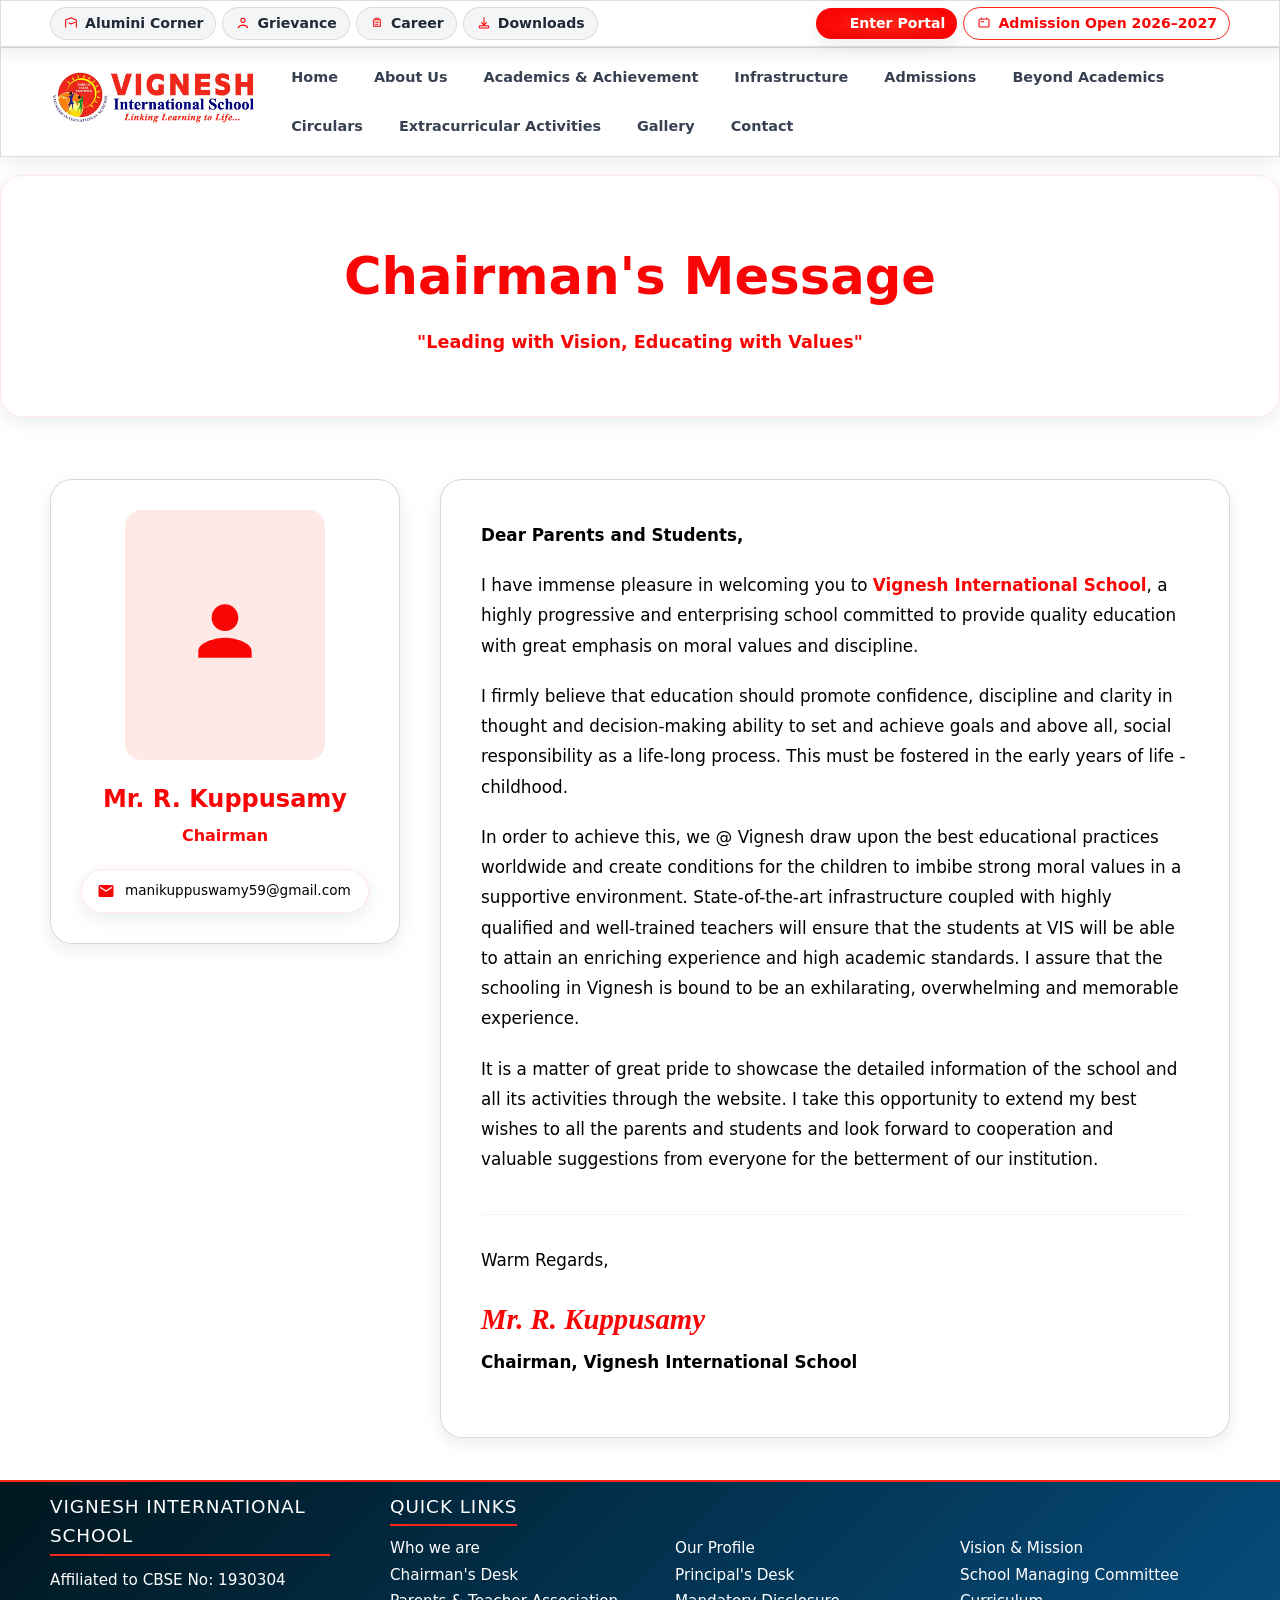
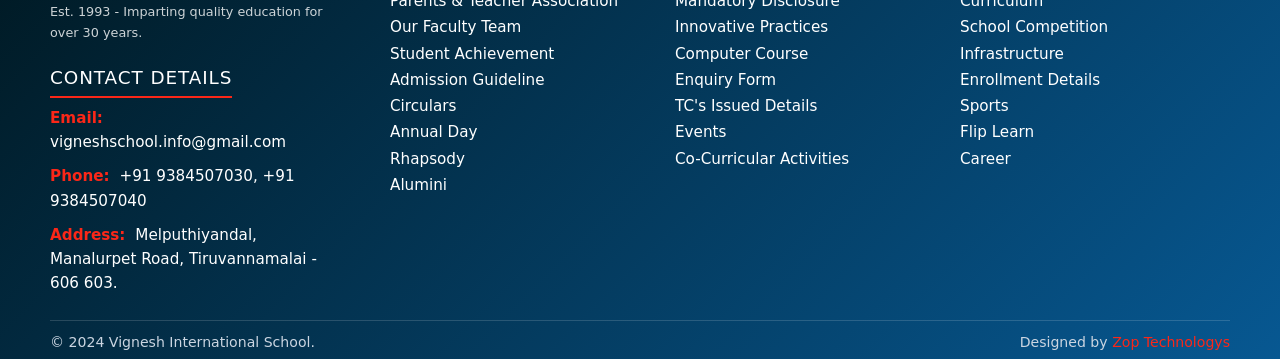
==== html/chairman-message.html @ dd352874 "Initial Commit of Vignesh International School without only texts" ====
<!DOCTYPE html>
<html lang="en">

<head>
    <meta charset="UTF-8" />
    <title>Chairman's Message | Vignesh International School</title>
    <meta name="viewport" content="width=device-width, initial-scale=1" />
    <link rel="stylesheet" href="../css/style.css" />
    <link rel="stylesheet" href="../css/chairman-message.css" />
</head>

<body>

    <!-- Top neon strip -->
    <div class="top-bar glass blur">
        <div class="container top-bar-inner">
            <div class="top-bar-left">
                <span class="pill pill-ghost">
                    <span class="pill-icon">
                        <svg viewBox="0 0 24 24" aria-hidden="true">
                            <path d="M4 18.5V7.5L12 4l8 3.5v11" />
                            <path d="M9 12l3 1.5L18 11" />
                        </svg>
                    </span>
                    <span class="pill-label">Alumini Corner</span>
                </span>
                <span class="pill pill-ghost">
                    <span class="pill-icon">
                        <svg viewBox="0 0 24 24" aria-hidden="true">
                            <circle cx="12" cy="8" r="3.2" />
                            <path d="M5 19c1.3-2.4 3.6-3.8 7-3.8s5.7 1.4 7 3.8" />
                        </svg>
                    </span>
                    <span class="pill-label">Grievance</span>
                </span>
                <span class="pill pill-ghost">
                    <span class="pill-icon">
                        <svg viewBox="0 0 24 24" aria-hidden="true">
                            <path d="M7 7h10v10H7z" />
                            <path d="M9 5h6" />
                            <path d="M10 11h4" />
                            <path d="M10 14h3" />
                        </svg>
                    </span>
                    <span class="pill-label">Career</span>
                </span>
                <span class="pill pill-ghost">
                    <span class="pill-icon">
                        <svg viewBox="0 0 24 24" aria-hidden="true">
                            <path d="M12 4v11" />
                            <path d="M8.5 11.5 12 15l3.5-3.5" />
                            <rect x="5" y="16" width="14" height="3.5" rx="1" />
                        </svg>
                    </span>
                    <span class="pill-label">Downloads</span>
                </span>
            </div>
            <div class="top-bar-right">
                <a href="#portal" class="pill pill-primary">
                    <span class="pill-icon">
                        <svg viewBox="0 0 24 24" aria-hidden="true">
                            <circle cx="12" cy="12" r="6.5" />
                            <path d="M12 8v4l2 2" />
                        </svg>
                    </span>
                    <span class="pill-label">Enter Portal</span>
                </a>
                <span class="pill pill-outline">
                    <span class="pill-icon">
                        <svg viewBox="0 0 24 24" aria-hidden="true">
                            <rect x="4.5" y="6" width="15" height="12" rx="2" />
                            <path d="M8 6V4.5" />
                            <path d="M16 6V4.5" />
                            <path d="M7.5 10h4" />
                        </svg>
                    </span>
                    <span class="pill-label">Admission Open 2026–2027</span>
                </span>
            </div>
        </div>
    </div>

    <!-- Header -->
    <header class="header glass blur">
        <div class="container nav">
            <div class="logo-group">
                <a href="index.html">
                    <img src="../images/vignesh-logo.jpg" alt="Vignesh International School logo" class="logo-image" />
                </a>
            </div>

            <button class="nav-toggle" id="navToggle">
                <span></span><span></span><span></span>
            </button>

            <nav class="nav-links" id="navLinks">
                <a href="index.html">Home</a>
                <div class="nav-dropdown-wrapper">
                    <a href="#about" class="active">About Us</a>
                    <div class="nav-dropdown">
                        <a href="who-we-are.html">Who we are</a>
                        <a href="our-profile.html">Our Profile</a>
                        <a href="vision-mission.html">Vision &amp; Mission</a>
                        <a href="chairman-message.html">Chairman's Message</a>
                        <a href="principal-message.html">Principal's Message</a>
                        <a href="smc.html">School Management Committee</a>
                        <a href="pta.html">Parents &amp; Teacher Association</a>
                        <a href="mandatory-disclosure.html">Mandatory Disclosure</a>
                    </div>
                </div>
                <div class="nav-dropdown-wrapper">
                    <a href="#academics">Academics &amp; Achievement</a>
                    <div class="nav-dropdown">
                        <a href="#academics-curriculum">Curriculum</a>
                        <a href="#academics-faculty">Our Faculty Team</a>
                        <a href="#academics-achievements">Student Achievements</a>
                        <a href="#academics-innovative">Innovative Practices</a>
                        <a href="#academics-competition">School Competition</a>
                        <a href="#academics-computer-course">Computer Course</a>
                    </div>
                </div>
                <div class="nav-dropdown-wrapper">
                    <a href="#infrastructure">Infrastructure</a>
                    <div class="nav-dropdown">
                        <a href="#infra-auditorium">Auditorium</a>
                        <a href="#infra-av-room">Audio Visual Room</a>
                        <a href="#infra-laboratory">Laboratory</a>
                        <a href="#infra-library">Library</a>
                        <a href="#infra-dining">Dining &amp; Catering</a>
                        <a href="#infra-transportation">Transportation</a>
                        <a href="#infra-hostel">Hostel</a>
                    </div>
                </div>
                <div class="nav-dropdown-wrapper">
                    <a href="#admissions">Admissions</a>
                    <div class="nav-dropdown">
                        <a href="#admissions-process">Admission Process</a>
                        <a href="#admissions-enquiry">Admission Enquiry</a>
                        <a href="#admissions-enrollment">Enrollment Details</a>
                        <a href="#admissions-tc-details">TC's Issued Details</a>
                    </div>
                </div>
                <div class="nav-dropdown-wrapper">
                    <a href="#beyond">Beyond Academics</a>
                    <div class="nav-dropdown">
                        <a href="#beyond-sports">Sports</a>
                        <a href="#beyond-annual-day">Annual Day</a>
                        <a href="#beyond-events">Events</a>
                        <a href="#beyond-flip-learn">Flip Learn</a>
                        <a href="#beyond-rhapsody">Rhapsody</a>
                    </div>
                </div>
                <div class="nav-dropdown-wrapper">
                    <a href="#circulars">Circulars</a>
                    <div class="nav-dropdown">
                        <a href="#circulars-cbse">CBSE Circulars</a>
                    </div>
                </div>
                <div class="nav-dropdown-wrapper">
                    <a href="#extracurricular">Extracurricular Activities</a>
                    <div class="nav-dropdown">
                        <a href="#extra-sansad">VIS Sansad</a>
                        <a href="#extra-community-service">Community Service</a>
                        <a href="#extra-health">Health</a>
                        <a href="#extra-skill-classes">Skill Enhancement Classes</a>
                    </div>
                </div>
                <div class="nav-dropdown-wrapper">
                    <a href="#gallery">Gallery</a>
                    <div class="nav-dropdown">
                        <a href="#gallery-events">Event Gallery</a>
                        <a href="#gallery-academy">Academy Gallery</a>
                        <a href="#gallery-videos">Videos</a>
                    </div>
                </div>
                <a href="#contact">Contact</a>
            </nav>
        </div>
    </header>

    <!-- Title Section -->
    <section class="page-title-section glass blur">
        <div class="container reveal">
            <h1 class="page-title">Chairman's Message</h1>
            <p class="page-subtitle">"Leading with Vision, Educating with Values"</p>
        </div>
    </section>

    <!-- Message Content -->
    <section class="section">
        <div class="container">
            <div class="chairman-grid">
                <div class="chairman-sidebar reveal">
                    <div class="chairman-card glass-soft">
                        <div class="chairman-img-container">
                            <div class="chairman-placeholder">
                                <svg viewBox="0 0 24 24">
                                    <path
                                        d="M12 12c2.21 0 4-1.79 4-4s-1.79-4-4-4-4 1.79-4 4 1.79 4 4 4zm0 2c-2.67 0-8 1.34-8 4v2h16v-2c0-2.66-5.33-4-8-4z" />
                                </svg>
                            </div>
                        </div>
                        <div class="chairman-info">
                            <h3>Mr. R. Kuppusamy</h3>
                            <p class="designation">Chairman</p>
                            <div class="contact-pill glass-soft">
                                <svg viewBox="0 0 24 24">
                                    <path
                                        d="M20 4H4c-1.1 0-1.99.9-1.99 2L2 18c0 1.1.9 2 2 2h16c1.1 0 2-.9 2-2V6c0-1.1-.9-2-2-2zm0 4l-8 5-8-5V6l8 5 8-5v2z" />
                                </svg>
                                <span>manikuppuswamy59@gmail.com</span>
                            </div>
                        </div>
                    </div>
                </div>

                <div class="chairman-main reveal">
                    <div class="message-content glass-soft">
                        <p class="salutation">Dear Parents and Students,</p>
                        <p>
                            I have immense pleasure in welcoming you to <strong>Vignesh International School</strong>, a
                            highly progressive and enterprising school committed to provide quality education with great
                            emphasis on moral values and discipline.
                        </p>
                        <p>
                            I firmly believe that education should promote confidence, discipline and clarity in thought
                            and decision-making ability to set and achieve goals and above all, social responsibility as
                            a life-long process. This must be fostered in the early years of life - childhood.
                        </p>
                        <p>
                            In order to achieve this, we @ Vignesh draw upon the best educational practices worldwide
                            and create conditions for the children to imbibe strong moral values in a supportive
                            environment. State-of-the-art infrastructure coupled with highly qualified and well-trained
                            teachers will ensure that the students at VIS will be able to attain an enriching experience
                            and high academic standards. I assure that the schooling in Vignesh is bound to be an
                            exhilarating, overwhelming and memorable experience.
                        </p>
                        <p>
                            It is a matter of great pride to showcase the detailed information of the school and all its
                            activities through the website. I take this opportunity to extend my best wishes to all the
                            parents and students and look forward to cooperation and valuable suggestions from everyone
                            for the betterment of our institution.
                        </p>
                        <div class="closing">
                            <p>Warm Regards,</p>
                            <div class="signature">Mr. R. Kuppusamy</div>
                            <p class="sig-title">Chairman, Vignesh International School</p>
                        </div>
                    </div>
                </div>
            </div>
        </div>
    </section>

    <!-- Footer -->
    <footer class="footer" id="contact">
        <div class="container footer-grid">
            <div class="footer-block reveal">
                <div class="footer-title">Vignesh International School</div>
                <p class="footer-text">Affiliated to CBSE No: 1930304</p>
                <p class="footer-text" style="font-size: 0.8rem; opacity: 0.8; margin-bottom: 5px;">Est. 1993 -
                    Imparting quality education for over 30 years.</p>
                <div class="footer-title" style="margin-top: 15px; margin-bottom: 8px;">Contact Details</div>
                <p class="footer-text">
                    <strong>Email:</strong> vigneshschool.info@gmail.com
                </p>
                <p class="footer-text">
                    <strong>Phone:</strong> +91 9384507030, +91 9384507040
                </p>
                <p class="footer-text">
                    <strong>Address:</strong> Melputhiyandal, Manalurpet Road, Tiruvannamalai - 606 603.
                </p>
            </div>

            <div class="footer-block reveal">
                <div class="footer-title">Quick Links</div>
                <ul class="footer-list">
                    <li><a href="who-we-are.html">Who we are</a></li>
                    <li><a href="our-profile.html">Our Profile</a></li>
                    <li><a href="vision-mission.html">Vision &amp; Mission</a></li>
                    <li><a href="chairman-message.html">Chairman's Desk</a></li>
                    <li><a href="principal-message.html">Principal's Desk</a></li>
                    <li><a href="smc.html">School Managing Committee</a></li>
                    <li><a href="pta.html">Parents &amp; Teacher Association</a></li>
                    <li><a href="mandatory-disclosure.html">Mandatory Disclosure</a></li>
                    <li><a href="index.html#academics">Curriculum</a></li>
                    <li><a href="index.html#academics">Our Faculty Team</a></li>
                    <li><a href="index.html#academics">Innovative Practices</a></li>
                    <li><a href="index.html#academics">School Competition</a></li>
                    <li><a href="index.html#academics">Student Achievement</a></li>
                    <li><a href="index.html#academics">Computer Course</a></li>
                    <li><a href="index.html#infrastructure">Infrastructure</a></li>
                    <li><a href="index.html#admissions">Admission Guideline</a></li>
                    <li><a href="index.html#admissions">Enquiry Form</a></li>
                    <li><a href="index.html#admissions">Enrollment Details</a></li>
                    <li><a href="index.html#circulars">Circulars</a></li>
                    <li><a href="index.html#academics">TC's Issued Details</a></li>
                    <li><a href="index.html#extracurricular">Sports</a></li>
                    <li><a href="index.html#extracurricular">Annual Day</a></li>
                    <li><a href="index.html#extracurricular">Events</a></li>
                    <li><a href="index.html#extracurricular">Flip Learn</a></li>
                    <li><a href="index.html#extracurricular">Rhapsody</a></li>
                    <li><a href="index.html#extracurricular">Co-Curricular Activities</a></li>
                    <li><a href="index.html#career">Career</a></li>
                    <li><a href="index.html#alumni">Alumini</a></li>
                </ul>
            </div>
        </div>

        <div class="container footer-bottom">
            <span>© 2024 Vignesh International School.</span>
            <span>Designed by <a href="#">Zop Technologys</a></span>
        </div>
    </footer>

    <script src="../js/script.js"></script>
</body>

</html>
---- css/style.css ----
:root {
  --bg: #ffffff;
  --bg-alt: #ffffff;
  --card-bg: #ffffff;
  --glass-bg: rgba(255, 255, 255, 0.98);
  --glass-soft: rgba(255, 255, 255, 0.98);
  --border-soft: rgba(209, 213, 219, 0.9);

  /* red shimmer Related */
  --accent: #fb2718;
  --accent-soft: rgba(251, 39, 24, 0.1);
  --accent-deep: #fa0505;
  --accent-gradient: radial-gradient(closest-side, #fb2718, #fa0505);

  --primary-text: #000000;
  --muted-text: #1f2937;
  --footer-bg: linear-gradient(135deg, #00171F 0%, #075892 100%);
  --footer-text: #ffffff;

  --radius-lg: 22px;
  --radius-md: 16px;
  --radius-pill: 999px;

  --shadow-soft: 0 6px 18px rgba(15, 23, 42, 0.08);

  --transition-fast: 0.18s ease-out;
  --transition-med: 0.3s ease-out;
  --transition-slow: 0.6s cubic-bezier(0.16, 1, 0.3, 1);
}

* {
  box-sizing: border-box;
  margin: 0;
  padding: 0;
}

html,
body {
  scroll-behavior: smooth;
}

body {
  font-family: system-ui, -apple-system, BlinkMacSystemFont, "Segoe UI", sans-serif;
  background: #ffffff;
  color: var(--primary-text);
  line-height: 1.6;
  min-height: 100vh;
}

.container {
  width: min(1180px, 100% - 32px);
  margin: 0 auto;
}

a {
  text-decoration: none;
  color: inherit;
}

ul {
  list-style: none;
}

.glass {
  background: #ffffff;
  border: 1px solid rgba(209, 213, 219, 0.8);
  box-shadow: var(--shadow-soft);
}

.glass-soft {
  background: #ffffff;
  border: 1px solid var(--accent-soft);
  box-shadow: var(--shadow-soft);
}

.blur {
  backdrop-filter: blur(12px);
  -webkit-backdrop-filter: blur(12px);
}

.top-bar {
  position: sticky;
  top: 0;
  z-index: 40;
  padding: 6px 0;
}

.top-bar-inner {
  display: flex;
  justify-content: space-between;
  gap: 10px;
  align-items: center;
  flex-wrap: wrap;
  font-size: 0.88rem;
  color: var(--muted-text);
}

.top-bar-left,
.top-bar-right {
  display: flex;
  align-items: center;
  gap: 6px;
  flex-wrap: wrap;
}

.pill {
  border-radius: var(--radius-pill);
  padding: 4px 12px;
  border: 1px solid transparent;
  display: inline-flex;
  align-items: center;
  gap: 6px;
  cursor: default;
}

.pill-icon {
  width: 16px;
  height: 16px;
  display: inline-flex;
  align-items: center;
  justify-content: center;
}

.pill-icon svg {
  width: 100%;
  height: 100%;
  fill: none;
  stroke: var(--accent-deep);
  stroke-width: 1.6;
  stroke-linecap: round;
  stroke-linejoin: round;
}

.pill-label {
  font-weight: 600;
}

.pill-ghost {
  background: rgba(243, 244, 246, 0.9);
  border-color: rgba(209, 213, 219, 0.8);
}

.pill-primary {
  background: var(--accent-gradient);
  border: none;
  box-shadow: var(--shadow-soft);
  color: #ffffff;
  font-weight: 600;
  cursor: pointer;
  transition: none;
}

.pill-primary:hover {
  /* removed hover styles */
}

.pill-outline {
  border-color: var(--accent);
  color: var(--accent-deep);
}

.header {
  position: sticky;
  top: 36px;
  z-index: 39;
  margin-bottom: 18px;
}

.nav {
  display: flex;
  align-items: center;
  justify-content: space-between;
  padding: 10px 0;
  gap: 20px;
}

.logo-group {
  display: flex;
  align-items: center;
  gap: 12px;
}

.logo-image {
  height: 54px;
  width: auto;
  object-fit: contain;
  filter: none;
}

.glow-pulse {
  animation: none;
}

.logo-text {
  display: flex;
  flex-direction: column;
}

.logo-text span:first-child {
  font-size: 0.92rem;
  font-weight: 600;
}

.logo-text span:last-child {
  font-size: 0.76rem;
  color: var(--muted-text);
}

.nav-links {
  display: flex;
  align-items: center;
  gap: 10px;
  flex-wrap: wrap;
  font-size: 0.9rem;
}

.nav-dropdown-wrapper {
  position: relative;
  display: inline-flex;
  align-items: center;
  height: 100%;
}

.nav-links a {
  padding: 7px 12px;
  border-radius: var(--radius-pill);
  color: #374151;
  border: 1px solid transparent;
  background: transparent;
  font-weight: 600;
  transition: background var(--transition-fast), transform var(--transition-fast), box-shadow var(--transition-fast), border-color var(--transition-fast), color var(--transition-fast);
}

.nav-links a:hover {
  border-color: var(--accent);
  color: var(--accent-deep);
}

.nav-links .primary-link {
  background: transparent;
  color: #374151;
  box-shadow: none;
}

.nav-dropdown {
  position: absolute;
  top: 110%;
  left: 0;
  min-width: 240px;
  padding: 8px 0;
  border-radius: 14px;
  background: #ffffff;
  border: 1px solid rgba(209, 213, 219, 0.9);
  box-shadow: 0 18px 40px rgba(15, 23, 42, 0.18);
  opacity: 0;
  transform: translateY(6px);
  pointer-events: none;
  transition: opacity var(--transition-fast), transform var(--transition-fast);
  z-index: 50;
}

.nav-dropdown a {
  display: block;
  padding: 8px 14px;
  border-radius: 0;
  background: transparent;
  border: none;
  color: #374151;
  font-size: 0.8rem;
  white-space: nowrap;
}

.nav-dropdown a:hover {
  color: var(--accent-deep);
}

.nav-dropdown-wrapper:hover .nav-dropdown {
  opacity: 1;
  transform: translateY(0);
  pointer-events: auto;
}


.nav-toggle {
  display: none;
  background: none;
  border: none;
  cursor: pointer;
  width: 32px;
  height: 24px;
  flex-direction: column;
  justify-content: space-between;
  padding: 0;
  z-index: 100;
}

.nav-toggle span {
  height: 3px;
  width: 100%;
  background: var(--accent-deep);
  border-radius: 999px;
  transition: transform 0.3s cubic-bezier(0.16, 1, 0.3, 1), opacity 0.3s ease;
  transform-origin: left;
}

.nav-toggle.active span:nth-child(1) {
  transform: rotate(45deg);
}

.nav-toggle.active span:nth-child(2) {
  opacity: 0;
}

.nav-toggle.active span:nth-child(3) {
  transform: rotate(-45deg);
}

.hero {
  position: relative;
  padding: 0;
  overflow: hidden;
}

.hero-bg-orbit {
  display: none;
}

.hero-orbit-1 {
  display: none;
}

.hero-orbit-2 {
  display: none;
}

.hero-slider {
  position: relative;
  width: 100vw;
  height: 100vh;
  left: 50%;
  right: 50%;
  margin-left: -50vw;
  margin-right: -50vw;
  overflow: hidden;
}

.hero-slide {
  position: absolute;
  inset: 0;
  opacity: 0;
  transform: scale(1);
  transition: opacity 0.8s ease-in-out;
}

.hero-slide img {
  width: 100%;
  height: 100%;
  display: block;
  object-fit: cover;
  object-position: center center;
}

.hero-slide.active {
  opacity: 1;
}

.slide-caption {
  position: absolute;
  top: 50%;
  left: 50%;
  transform: translate(-50%, -50%);
  width: 100%;
  text-align: center;
  color: white;
  font-size: clamp(1.5rem, 3.5vw, 2.5rem);
  font-weight: 800;
  text-shadow: 0 4px 20px rgba(0, 0, 0, 0.5);
  padding: 0 20px;
  opacity: 0;
  pointer-events: none;
  z-index: 10;
  letter-spacing: -0.01em;
  transition: none;
}

.hero-slide.active .slide-caption {
  animation: slideTextEntry 1.2s cubic-bezier(0.16, 1, 0.3, 1) forwards;
}

@keyframes slideTextEntry {
  0% {
    opacity: 0;
    transform: translate(-50%, -20%);
    filter: blur(10px);
  }

  100% {
    opacity: 1;
    transform: translate(-50%, -50%);
    filter: blur(0);
  }
}

/* Slider buttons */
.slider-btn {
  position: absolute;
  top: 50%;
  transform: translateY(-50%);
  background: rgba(255, 255, 255, 0.2);
  border: 1px solid rgba(255, 255, 255, 0.4);
  backdrop-filter: blur(8px);
  -webkit-backdrop-filter: blur(8px);
  color: white;
  width: 50px;
  height: 50px;
  border-radius: 50%;
  display: flex;
  align-items: center;
  justify-content: center;
  cursor: pointer;
  z-index: 20;
  transition: all 0.3s ease;
}

.slider-btn:hover {
  /* removed hover styles */
}

.slider-btn svg {
  width: 32px;
  height: 32px;
}

.prev-btn {
  left: 20px;
}

.next-btn {
  right: 20px;
}

@media (max-width: 768px) {
  .slider-btn {
    width: 40px;
    height: 40px;
  }

  .slider-btn svg {
    width: 24px;
    height: 24px;
  }
}

.hero-grid {
  position: relative;
  display: grid;
  grid-template-columns: minmax(0, 2.1fr) minmax(0, 1.7fr);
  gap: 36px;
  align-items: center;
  z-index: 1;
  margin-top: 22px;
}

.hero-chip {
  display: inline-flex;
  align-items: center;
  gap: 8px;
  padding: 6px 12px;
  border-radius: var(--radius-pill);
  border: 1px solid rgba(255, 255, 255, 0.1);
  font-size: 0.75rem;
  color: var(--muted-text);
  margin-bottom: 16px;
}

.live-dot {
  width: 9px;
  height: 9px;
  border-radius: 50%;
  background: #10b981;
  box-shadow: 0 0 12px rgba(16, 185, 129, 0.9);
}

.hero-title {
  font-size: clamp(2rem, 2.7vw + 1rem, 2.9rem);
  font-weight: 800;
  letter-spacing: 0.02em;
  margin-bottom: 10px;
  color: #000000;
}

.hero-title span {
  color: var(--accent-deep);
  font-weight: 900;
}

.hero-subtitle {
  font-size: 0.98rem;
  color: var(--primary-text);
  max-width: 540px;
  margin-bottom: 18px;
}

.hero-meta {
  display: flex;
  flex-wrap: wrap;
  gap: 8px 16px;
  font-size: 0.82rem;
  color: var(--muted-text);
  margin-bottom: 22px;
}

.hero-meta strong {
  color: var(--accent-deep);
  font-weight: 700;
}

.hero-actions {
  display: flex;
  flex-wrap: wrap;
  gap: 12px;
  margin-bottom: 18px;
}

.btn {
  position: relative;
  border-radius: var(--radius-pill);
  border: 1px solid transparent;
  padding: 10px 20px;
  font-size: 0.86rem;
  font-weight: 600;
  display: inline-flex;
  align-items: center;
  gap: 8px;
  cursor: pointer;
  transition: transform var(--transition-fast), box-shadow var(--transition-fast), background var(--transition-fast), border-color var(--transition-fast);
}

.btn-primary {
  background: var(--accent-gradient);
  color: #ffffff;
  box-shadow: var(--shadow-soft);
  overflow: hidden;
}

.btn-primary .btn-glow {
  display: none;
}

.btn-primary:hover {
  /* removed hover styles */
}

.btn-primary:hover .btn-glow {
  display: none;
}

.btn-ghost {
  background: rgba(243, 244, 246, 0.9);
  border-color: rgba(209, 213, 219, 0.9);
  color: #374151;
}

.btn-ghost:hover {
  /* removed hover styles */
}

.neon-border {
  box-shadow: 0 0 0 1px rgba(255, 140, 58, 0.5);
}

.stat-card:hover {
  /* removed hover styles */
}

.hero-phones {
  font-size: 0.86rem;
  color: var(--muted-text);
  margin-bottom: 24px;
}

.hero-phones strong {
  color: var(--accent);
}

.stats {
  display: grid;
  grid-template-columns: repeat(4, minmax(0, 1fr));
  gap: 14px;
}

.stat-card {
  padding: 12px 14px;
  border-radius: 16px;
  text-align: left;
  position: relative;
  overflow: hidden;
}

.stat-card::before {
  display: none;
}

.stat-number {
  font-size: 1.3rem;
  font-weight: 700;
}

.stat-label {
  font-size: 0.74rem;
  text-transform: uppercase;
  color: var(--muted-text);
  letter-spacing: 0.08em;
}

.hero-right {
  padding: 20px 20px 22px;
  border-radius: var(--radius-lg);
}

.hero-card-header {
  display: flex;
  justify-content: space-between;
  gap: 10px;
  align-items: flex-start;
  margin-bottom: 16px;
}

.hero-card-title {
  font-weight: 600;
  font-size: 0.96rem;
}

.hero-tagline {
  font-size: 0.78rem;
  color: var(--muted-text);
}

.hero-chip-mini {
  font-size: 0.75rem;
  padding: 4px 10px;
  border-radius: 999px;
  background: var(--accent-gradient);
  color: #ffffff;
  font-weight: 600;
  box-shadow: var(--shadow-soft);
}

.chairman-avatar {
  position: relative;
  width: 96px;
  height: 96px;
  margin-bottom: 10px;
  border-radius: 50%;
  overflow: hidden;
  flex-shrink: 0;
}

.chairman-avatar img {
  width: 100%;
  height: 100%;
  object-fit: cover;
  display: block;
}

.hero-card-text {
  font-size: 0.86rem;
  color: var(--muted-text);
  margin-bottom: 12px;
}

.hero-list {
  font-size: 0.82rem;
  color: #000000;
  display: grid;
  gap: 6px;
}

.hero-list li::before {
  content: "• ";
  color: #9ca3af;
}

.section {
  padding: 42px 0 32px;
}

.section-header {
  text-align: center;
  margin-bottom: 30px;
}

.section-title {
  font-size: 1.6rem;
  font-weight: 800;
  color: var(--accent-deep);
}

.section-subtitle {
  font-size: 0.9rem;
  color: var(--muted-text);
  margin-top: 4px;
}

.two-column {
  display: grid;
  grid-template-columns: minmax(0, 1.6fr) minmax(0, 1.4fr);
  gap: 26px;
}

.card {
  padding: 18px 18px 20px;
  border-radius: var(--radius-lg);
  transition: transform var(--transition-med), box-shadow var(--transition-med), border-color var(--transition-med), background var(--transition-med);
}

.card h3 {
  font-size: 1.05rem;
  margin-bottom: 8px;
}

.card small {
  display: inline-block;
  font-size: 0.72rem;
  color: var(--accent);
  text-transform: uppercase;
  letter-spacing: 0.12em;
  margin-bottom: 6px;
}

.card p {
  font-size: 0.86rem;
  color: var(--primary-text);
}

.card p+p {
  margin-top: 8px;
}

.read-more {
  display: inline-flex;
  margin-top: 10px;
  font-size: 0.8rem;
  color: var(--accent-deep);
  font-weight: 600;
}

.news-grid {
  display: grid;
  grid-template-columns: minmax(0, 1.4fr) minmax(0, 1.6fr);
  gap: 18px;
}

.news-list {
  display: grid;
  gap: 8px;
  font-size: 0.84rem;
}

.news-item-title {
  font-weight: 600;
}

.news-item-sub {
  color: var(--muted-text);
  font-size: 0.8rem;
}

.tag-pill {
  display: inline-flex;
  padding: 3px 8px;
  border-radius: 999px;
  font-size: 0.7rem;
  background: rgba(243, 244, 246, 0.9);
  border: 1px solid rgba(209, 213, 219, 0.9);
  color: var(--accent-deep);
  font-weight: 600;
  margin-bottom: 4px;
}

.infra-grid {
  display: grid;
  grid-template-columns: repeat(4, minmax(0, 1fr));
  gap: 16px;
}

.infra-card {
  padding: 15px 14px 16px;
  border-radius: var(--radius-md);
  font-size: 0.84rem;
  position: relative;
  overflow: hidden;
  transition: transform var(--transition-med), box-shadow var(--transition-med), border-color var(--transition-med);
}

.infra-card h4 {
  font-size: 0.92rem;
  margin-bottom: 4px;
}

.infra-card p {
  color: var(--muted-text);
  font-size: 0.8rem;
}

.infra-card::after {
  content: "";
  position: absolute;
  inset: -40%;
  background: radial-gradient(circle at top left, rgba(229, 231, 235, 0.9), transparent 60%);
  opacity: 0;
  transition: opacity var(--transition-med);
}

.infra-card:hover {
  /* removed hover styles */
}

.infra-card:hover::after {
  display: none;
}

.reasons-grid {
  display: grid;
  grid-template-columns: repeat(2, minmax(0, 1fr));
  gap: 18px;
}

.reason-card {
  padding: 16px 16px 18px;
  border-radius: var(--radius-md);
  display: grid;
  grid-template-columns: auto minmax(0, 1fr);
  gap: 12px;
  align-items: flex-start;
  transition: transform var(--transition-med), box-shadow var(--transition-med), border-color var(--transition-med), background var(--transition-med);
}

.reason-card:hover,
.card:hover {
  /* removed hover styles */
}

.reason-badge {
  width: 34px;
  height: 34px;
  border-radius: 14px;
  background: var(--accent-gradient);
  display: flex;
  align-items: center;
  justify-content: center;
  font-size: 0.86rem;
  font-weight: 700;
  color: #ffffff;
  box-shadow: var(--shadow-soft);
}

.reason-title {
  font-size: 0.96rem;
  font-weight: 600;
}

.reason-text {
  font-size: 0.82rem;
  color: var(--muted-text);
}

.cta-band {
  margin-top: 32px;
  padding: 20px 20px 22px;
  border-radius: 24px;
  border: 1px solid rgba(209, 213, 219, 0.9);
  display: flex;
  align-items: center;
  justify-content: space-between;
  gap: 20px;
  background: #ffffff;
}

.cta-band h3 {
  font-size: 1.02rem;
  margin-bottom: 4px;
}

.cta-band p {
  font-size: 0.84rem;
  color: var(--muted-text);
}

.footer {
  margin-top: 10px;
  padding: 10px 0 5px;
  background: var(--footer-bg);
  color: var(--footer-text);
  border-top: 2px solid var(--accent);
}

.footer .footer-title {
  margin-bottom: 12px;
  font-size: 1.15rem;
  letter-spacing: 0.05em;
  text-transform: uppercase;
  border-bottom: 2px solid var(--accent);
  display: inline-block;
  padding-bottom: 3px;
}

.footer .footer-grid {
  display: grid;
  grid-template-columns: minmax(0, 1fr) minmax(0, 3fr);
  gap: 60px;
  margin-bottom: 10px;
}

.footer-list {
  display: grid;
  grid-template-columns: repeat(3, minmax(0, 1fr));
  gap: 3px 15px;
  font-size: 0.95rem;
}

.footer-list li {
  line-height: 1.4;
  margin-bottom: 2px;
}

.footer-list a {
  position: relative;
  transition: all 0.3s ease;
  display: inline-block;
}

.footer-list a:hover {
  color: var(--accent);
}

.footer-list a:hover::before {
  display: none;
}

.footer-text {
  font-size: 0.95rem;
  margin-bottom: 10px;
}

.footer-text strong {
  color: var(--accent);
  margin-right: 5px;
}

.footer-bottom {
  border-top: 1px solid rgba(255, 255, 255, 0.15);
  padding-top: 10px;
  margin-top: 15px;
  font-size: 0.88rem;
  color: #cbd5e1;
  display: flex;
  justify-content: space-between;
  gap: 10px;
  flex-wrap: wrap;
}

.footer-bottom a {
  color: var(--accent);
}

.reveal {
  opacity: 0;
  transform: translateY(24px) scale(0.98);
  transition: opacity var(--transition-slow), transform var(--transition-slow), box-shadow var(--transition-slow);
  will-change: opacity, transform;
}

.reveal.in-view {
  opacity: 1;
  transform: translateY(0) scale(1);
}

@keyframes glowPulse {

  0%,
  100% {
    box-shadow: 0 0 14px rgba(148, 163, 184, 0.75);
    transform: translateY(0);
  }

  50% {
    box-shadow: 0 0 26px rgba(148, 163, 184, 1);
    transform: translateY(-2px);
  }
}

@keyframes spinSlow {
  from {
    transform: rotate(0deg);
  }

  to {
    transform: rotate(360deg);
  }
}

@keyframes orbitDrift {
  from {
    transform: translate3d(0, 0, 0);
  }

  to {
    transform: translate3d(40px, 18px, 0);
  }
}

@media (max-width: 960px) {
  .header {
    top: 32px;
  }

  .hero-grid {
    grid-template-columns: minmax(0, 1fr);
  }

  .two-column,
  .news-grid {
    grid-template-columns: minmax(0, 1fr);
  }

  .infra-grid {
    grid-template-columns: repeat(2, minmax(0, 1fr));
  }

  .reasons-grid {
    grid-template-columns: minmax(0, 1fr);
  }

  .footer-grid {
    grid-template-columns: minmax(0, 1fr);
  }
}

@media (max-width: 720px) {
  .nav-toggle {
    display: flex;
  }

  .nav-links {
    position: fixed;
    top: 0;
    right: -100%;
    width: 280px;
    height: 100vh;
    background: #ffffff;
    flex-direction: column;
    align-items: flex-start;
    padding: 80px 24px 40px;
    gap: 0;
    box-shadow: -10px 0 30px rgba(0, 0, 0, 0.1);
    transition: right 0.4s cubic-bezier(0.16, 1, 0.3, 1);
    z-index: 99;
    overflow-y: auto;
    display: flex;
    flex-wrap: nowrap;
  }

  .nav-links.open {
    right: 0;
  }

  .nav-links>a,
  .nav-dropdown-wrapper>a {
    width: 100%;
    padding: 14px 0;
    border-radius: 0;
    border: none;
    border-bottom: 1px solid #f3f4f6;
    font-size: 1rem;
    display: flex;
    justify-content: space-between;
    align-items: center;
  }

  .nav-links a:hover {
    color: var(--accent-deep);
  }

  .nav-dropdown-wrapper {
    flex-direction: column;
    align-items: flex-start;
    width: 100%;
  }

  .nav-dropdown-wrapper>a::after {
    content: "+";
    font-size: 1.2rem;
    font-weight: 300;
    transition: transform 0.3s ease;
  }

  .nav-dropdown-wrapper.active>a::after {
    content: "-";
    transform: rotate(180deg);
  }

  .nav-dropdown {
    position: static;
    width: 100%;
    max-height: 0;
    overflow: hidden;
    opacity: 1;
    pointer-events: auto;
    transform: none;
    box-shadow: none;
    border: none;
    padding: 0;
    background: #f9fafb;
    border-radius: 0;
    transition: max-height 0.4s cubic-bezier(0.16, 1, 0.3, 1);
  }

  .nav-dropdown-wrapper.active .nav-dropdown {
    max-height: 500px;
    padding: 10px 0;
  }

  .nav-dropdown a {
    padding: 10px 20px;
    font-size: 0.9rem;
    border-bottom: none;
  }

  .nav-toggle {
    display: flex;
  }
}

@media (max-width: 480px) {
  .container {
    width: min(100% - 20px, 460px);
  }

  .infra-grid {
    grid-template-columns: minmax(0, 1fr);
  }

  .stats {
    grid-template-columns: minmax(0, 1fr);
  }

  .top-bar {
    top: 0;
  }

  .header {
    top: 28px;
  }
}

.neon-hover:hover {
  box-shadow: none;
}

.neon-text {
  text-shadow: none;
}
---- css/chairman-message.css ----
.chairman-grid {
    display: grid;
    grid-template-columns: 350px 1fr;
    gap: 40px;
    align-items: start;
}

.chairman-card {
    padding: 30px;
    border-radius: var(--radius-lg);
    text-align: center;
    border: 1px solid var(--border-soft);
}

.chairman-img-container {
    width: 200px;
    height: 250px;
    margin: 0 auto 20px;
    border-radius: var(--radius-md);
    overflow: hidden;
    background: var(--accent-soft);
    display: flex;
    align-items: center;
    justify-content: center;
}

.chairman-placeholder svg {
    width: 80px;
    height: 80px;
    fill: var(--accent-deep);
}

.chairman-info h3 {
    font-size: 1.5rem;
    font-weight: 800;
    color: var(--accent-deep);
    margin-bottom: 5px;
}

.designation {
    font-weight: 600;
    color: var(--accent-deep);
    margin-bottom: 20px;
}

.contact-pill {
    display: flex;
    align-items: center;
    gap: 10px;
    padding: 10px 15px;
    border-radius: var(--radius-pill);
    font-size: 0.85rem;
}

.contact-pill svg {
    width: 18px;
    height: 18px;
    fill: var(--accent-deep);
}

.message-content {
    padding: 40px;
    border-radius: var(--radius-lg);
    border: 1px solid var(--border-soft);
    background: #ffffff;
}

.salutation {
    font-size: 1.2rem;
    font-weight: 700;
    color: var(--accent-deep);
    margin-bottom: 25px;
}

.message-content p {
    font-size: 1.05rem;
    line-height: 1.8;
    color: var(--primary-text);
    margin-bottom: 20px;
}

.message-content p strong {
    color: var(--accent-deep);
}

.closing {
    margin-top: 40px;
    padding-top: 30px;
    border-top: 1px solid #f3f4f6;
}

.signature {
    font-size: 1.8rem;
    font-family: serif;
    font-style: italic;
    font-weight: 800;
    color: var(--accent-deep);
    margin-bottom: 5px;
}

.sig-title {
    font-size: 0.9rem;
    color: var(--muted-text);
    font-weight: 600;
}

/* Responsive */
@media (max-width: 960px) {
    .chairman-grid {
        grid-template-columns: 1fr;
    }

    .chairman-sidebar {
        max-width: 400px;
        margin: 0 auto;
    }
}

@media (max-width: 480px) {
    .message-content {
        padding: 25px;
    }

    .signature {
        font-size: 1.5rem;
    }
}

/* Shared page title styles */
.page-title-section {
    padding: 60px 0;
    margin-top: 10px;
    margin-bottom: 20px;
    text-align: center;
    border-radius: var(--radius-lg);
    background: #ffffff;
    border: 1px solid var(--accent-soft);
}

.page-title {
    font-size: clamp(2.5rem, 4vw, 3.5rem);
    font-weight: 800;
    color: var(--accent-deep);
    margin-bottom: 10px;
}

.page-subtitle {
    font-size: 1.1rem;
    color: var(--accent-deep);
    font-weight: 600;
    max-width: 800px;
    margin: 0 auto;
}
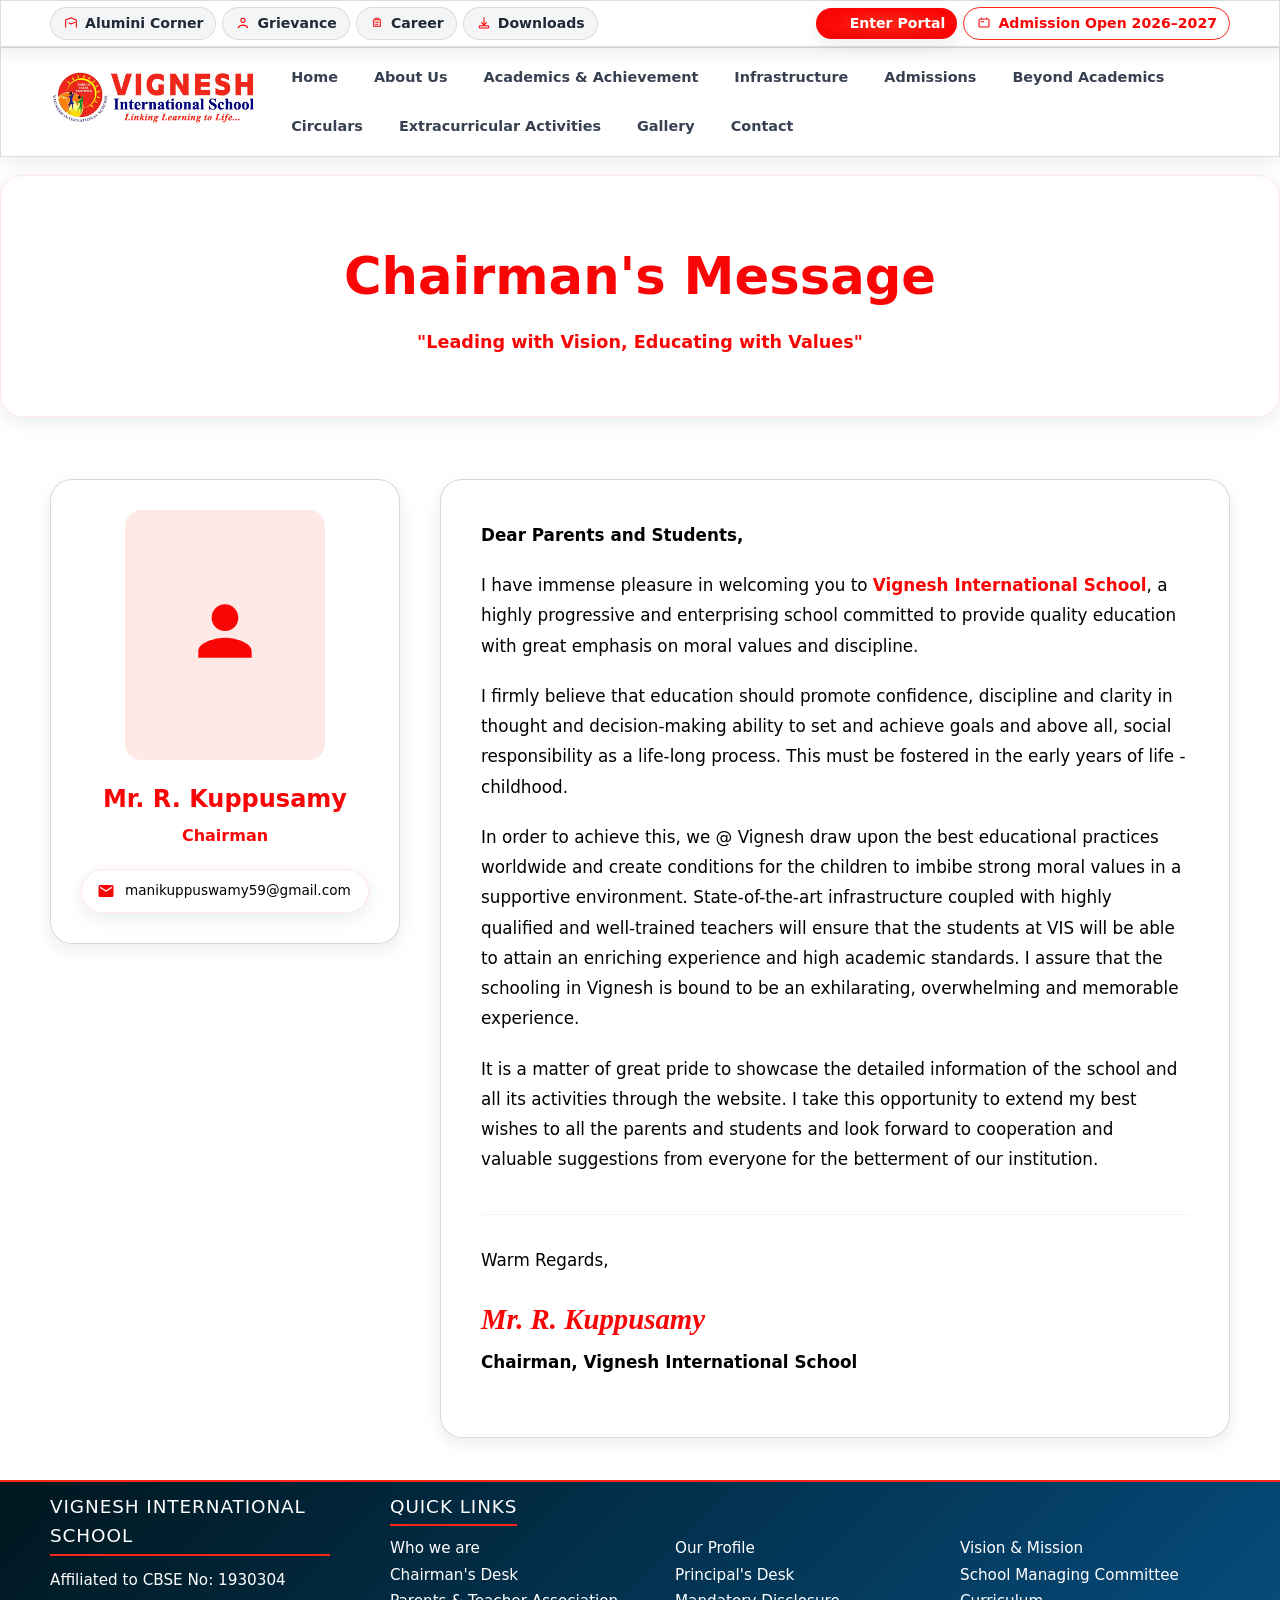
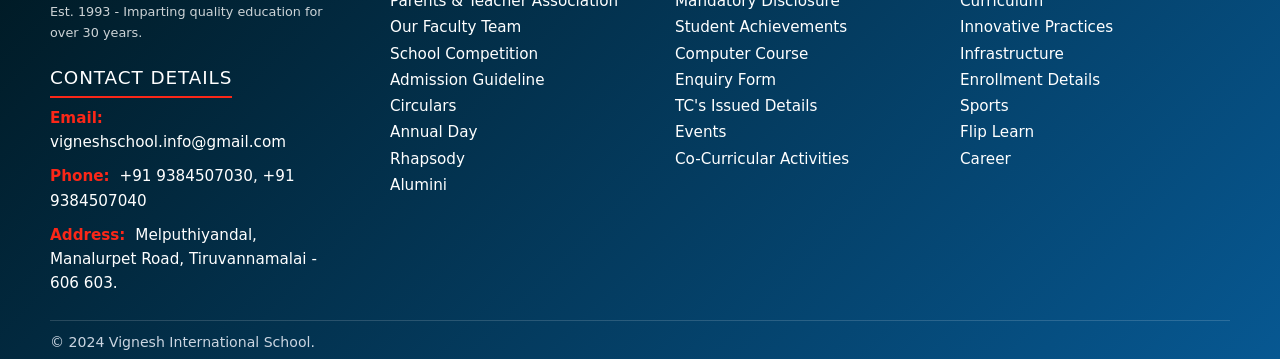
==== commit 0640d3de: "updated" ====
--- a/html/chairman-message.html
+++ b/html/chairman-message.html
@@ -111,12 +111,12 @@
                 <div class="nav-dropdown-wrapper">
                     <a href="#academics">Academics &amp; Achievement</a>
                     <div class="nav-dropdown">
-                        <a href="#academics-curriculum">Curriculum</a>
-                        <a href="#academics-faculty">Our Faculty Team</a>
-                        <a href="#academics-achievements">Student Achievements</a>
-                        <a href="#academics-innovative">Innovative Practices</a>
-                        <a href="#academics-competition">School Competition</a>
-                        <a href="#academics-computer-course">Computer Course</a>
+                        <a href="curriculum.html">Curriculum</a>
+                        <a href="faculty.html">Our Faculty Team</a>
+                        <a href="achievements.html">Student Achievements</a>
+                        <a href="innovative-practices.html">Innovative Practices</a>
+                        <a href="school-competition.html">School Competition</a>
+                        <a href="computer-course.html">Computer Course</a>
                     </div>
                 </div>
                 <div class="nav-dropdown-wrapper">
@@ -283,12 +283,12 @@
                     <li><a href="smc.html">School Managing Committee</a></li>
                     <li><a href="pta.html">Parents &amp; Teacher Association</a></li>
                     <li><a href="mandatory-disclosure.html">Mandatory Disclosure</a></li>
-                    <li><a href="index.html#academics">Curriculum</a></li>
-                    <li><a href="index.html#academics">Our Faculty Team</a></li>
-                    <li><a href="index.html#academics">Innovative Practices</a></li>
-                    <li><a href="index.html#academics">School Competition</a></li>
-                    <li><a href="index.html#academics">Student Achievement</a></li>
-                    <li><a href="index.html#academics">Computer Course</a></li>
+                    <li><a href="curriculum.html">Curriculum</a></li>
+                    <li><a href="faculty.html">Our Faculty Team</a></li>
+                    <li><a href="achievements.html">Student Achievements</a></li>
+                    <li><a href="innovative-practices.html">Innovative Practices</a></li>
+                    <li><a href="school-competition.html">School Competition</a></li>
+                    <li><a href="computer-course.html">Computer Course</a></li>
                     <li><a href="index.html#infrastructure">Infrastructure</a></li>
                     <li><a href="index.html#admissions">Admission Guideline</a></li>
                     <li><a href="index.html#admissions">Enquiry Form</a></li>
@@ -309,7 +309,6 @@
 
         <div class="container footer-bottom">
             <span>© 2024 Vignesh International School.</span>
-            <span>Designed by <a href="#">Zop Technologys</a></span>
         </div>
     </footer>
 
--- a/css/style.css
+++ b/css/style.css
@@ -150,9 +150,7 @@
   transition: none;
 }
 
-.pill-primary:hover {
-  /* removed hover styles */
-}
+
 
 .pill-outline {
   border-color: var(--accent);
@@ -384,20 +382,27 @@
 }
 
 .hero-slide.active .slide-caption {
-  animation: slideTextEntry 1.2s cubic-bezier(0.16, 1, 0.3, 1) forwards;
+  animation: slideTextEntry 1.5s cubic-bezier(0.19, 1, 0.22, 1) forwards;
+  perspective: 1000px;
 }
 
 @keyframes slideTextEntry {
   0% {
     opacity: 0;
-    transform: translate(-50%, -20%);
+    transform: translate(-50%, -30%) scale(0.9) rotateX(-30deg);
     filter: blur(10px);
+    letter-spacing: 0.3em;
+  }
+
+  60% {
+    opacity: 0.8;
   }
 
   100% {
     opacity: 1;
-    transform: translate(-50%, -50%);
+    transform: translate(-50%, -50%) scale(1) rotateX(0);
     filter: blur(0);
+    letter-spacing: -0.01em;
   }
 }
 
@@ -422,9 +427,7 @@
   transition: all 0.3s ease;
 }
 
-.slider-btn:hover {
-  /* removed hover styles */
-}
+
 
 .slider-btn svg {
   width: 32px;
@@ -547,13 +550,9 @@
   display: none;
 }
 
-.btn-primary:hover {
-  /* removed hover styles */
-}
-
-.btn-primary:hover .btn-glow {
-  display: none;
-}
+
+
+
 
 .btn-ghost {
   background: rgba(243, 244, 246, 0.9);
@@ -561,17 +560,13 @@
   color: #374151;
 }
 
-.btn-ghost:hover {
-  /* removed hover styles */
-}
+
 
 .neon-border {
   box-shadow: 0 0 0 1px rgba(255, 140, 58, 0.5);
 }
 
-.stat-card:hover {
-  /* removed hover styles */
-}
+
 
 .hero-phones {
   font-size: 0.86rem;
@@ -1154,10 +1149,68 @@
   }
 }
 
-.neon-hover:hover {
-  box-shadow: none;
-}
-
-.neon-text {
-  text-shadow: none;
+
+/* Glossy Shimmer Hover Effect */
+.btn,
+.card,
+.infra-card,
+.stat-card,
+.nav-links a,
+.hero-slide img,
+.logo-image {
+  position: relative;
+  overflow: hidden;
+}
+
+/* Shimmer overlay */
+.btn::after,
+.card::after,
+.infra-card::after,
+.stat-card::after,
+.nav-links a::after {
+  content: "";
+  position: absolute;
+  top: -100%;
+  left: -200%;
+  width: 60%;
+  height: 300%;
+  background: linear-gradient(to right,
+      rgba(255, 255, 255, 0) 0%,
+      rgba(255, 255, 255, 0.45) 50%,
+      rgba(255, 255, 255, 0) 100%);
+  transform: rotate(35deg);
+  transition: none;
+  pointer-events: none;
+  z-index: 5;
+}
+
+.btn:hover::after,
+.card:hover::after,
+.infra-card:hover::after,
+.stat-card:hover::after,
+.nav-links a:hover::after {
+  left: 150%;
+  top: 150%;
+  transition: all 1.5s ease-in-out;
+}
+
+/* Subtle glow/glass update on hover */
+.card:hover,
+.infra-card:hover,
+.stat-card:hover {
+  border-color: rgba(255, 255, 255, 0.8);
+  background: rgba(255, 255, 255, 0.99);
+  box-shadow: 0 12px 30px rgba(0, 0, 0, 0.1);
+  transform: translateY(-2px);
+}
+
+.nav-links a:hover {
+  background: rgba(255, 255, 255, 0.15);
+}
+
+.neon-hover:hover,
+.neon-text,
+.neon-border {
+  box-shadow: none !important;
+  text-shadow: none !important;
 }
